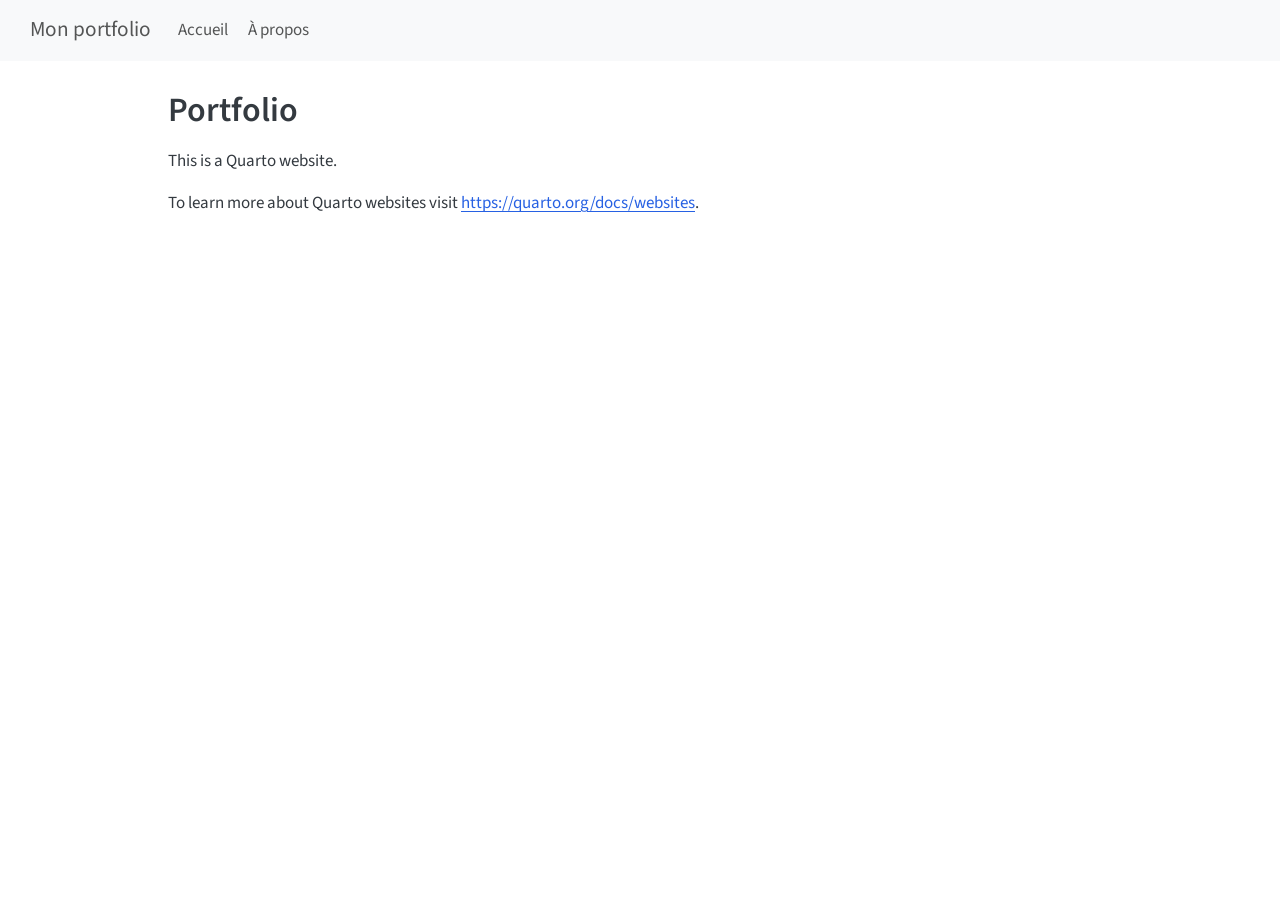
==== docs/mon-site/index.html @ 9d231fc7 "site de base" ====
<!DOCTYPE html>
<html xmlns="http://www.w3.org/1999/xhtml" lang="en" xml:lang="en"><head>

<meta charset="utf-8">
<meta name="generator" content="quarto-1.9.35">

<meta name="viewport" content="width=device-width, initial-scale=1.0, user-scalable=yes">


<title>Portfolio – Mon portfolio</title>
<style>
/* Default styles provided by pandoc.
** See https://pandoc.org/MANUAL.html#variables-for-html for config info.
*/
code{white-space: pre-wrap;}
span.smallcaps{font-variant: small-caps;}
div.columns{display: flex; gap: min(4vw, 1.5em);}
div.column{flex: auto; overflow-x: auto;}
div.hanging-indent{margin-left: 1.5em; text-indent: -1.5em;}
ul.task-list{list-style: none;}
ul.task-list li input[type="checkbox"] {
  width: 0.8em;
  margin: 0 0.8em 0.2em -1em; /* quarto-specific, see https://github.com/quarto-dev/quarto-cli/issues/4556 */ 
  vertical-align: middle;
}
</style>


<script src="../site_libs/quarto-nav/quarto-nav.js"></script>
<script src="../site_libs/quarto-nav/headroom.min.js"></script>
<script src="../site_libs/clipboard/clipboard.min.js"></script>
<script src="../site_libs/quarto-search/autocomplete.umd.js"></script>
<script src="../site_libs/quarto-search/fuse.min.js"></script>
<script src="../site_libs/quarto-search/quarto-search.js"></script>
<meta name="quarto:offset" content="../">
<script src="../site_libs/quarto-html/quarto.js" type="module"></script>
<script src="../site_libs/quarto-html/tabsets/tabsets.js" type="module"></script>
<script src="../site_libs/quarto-html/popper.min.js"></script>
<script src="../site_libs/quarto-html/tippy.umd.min.js"></script>
<script src="../site_libs/quarto-html/anchor.min.js"></script>
<link href="../site_libs/quarto-html/tippy.css" rel="stylesheet">
<link href="../site_libs/quarto-html/quarto-syntax-highlighting-46f66b053e56abd73bb6e954d61a315b.css" rel="stylesheet" id="quarto-text-highlighting-styles">
<script src="../site_libs/bootstrap/bootstrap.min.js"></script>
<link href="../site_libs/bootstrap/bootstrap-icons.css" rel="stylesheet">
<link href="../site_libs/bootstrap/bootstrap-a0f9fd0d421825b736dc1bbcbcba2219.min.css" rel="stylesheet" append-hash="true" id="quarto-bootstrap" data-mode="light">
<script id="quarto-search-options" type="application/json">{
  "location": "navbar",
  "copy-button": false,
  "collapse-after": 3,
  "panel-placement": "end",
  "type": "overlay",
  "limit": 50,
  "keyboard-shortcut": [
    "f",
    "/",
    "s"
  ],
  "show-item-context": false,
  "language": {
    "search-no-results-text": "No results",
    "search-matching-documents-text": "matching documents",
    "search-copy-link-title": "Copy link to search",
    "search-hide-matches-text": "Hide additional matches",
    "search-more-match-text": "more match in this document",
    "search-more-matches-text": "more matches in this document",
    "search-clear-button-title": "Clear",
    "search-text-placeholder": "",
    "search-detached-cancel-button-title": "Cancel",
    "search-submit-button-title": "Submit",
    "search-label": "Search"
  }
}</script>


</head>

<body class="nav-fixed quarto-light">

<div id="quarto-search-results"></div>
  <header id="quarto-header" class="headroom fixed-top">
    <nav class="navbar navbar-expand-lg " data-bs-theme="dark">
      <div class="navbar-container container-fluid">
      <div class="navbar-brand-container mx-auto">
    <a class="navbar-brand" href="../index.html">
    <span class="navbar-title">Mon portfolio</span>
    </a>
  </div>
            <div id="quarto-search" class="" title="Search"></div>
          <button class="navbar-toggler" type="button" data-bs-toggle="collapse" data-bs-target="#navbarCollapse" aria-controls="navbarCollapse" role="menu" aria-expanded="false" aria-label="Toggle navigation" onclick="if (window.quartoToggleHeadroom) { window.quartoToggleHeadroom(); }">
  <span class="navbar-toggler-icon"></span>
</button>
          <div class="collapse navbar-collapse" id="navbarCollapse">
            <ul class="navbar-nav navbar-nav-scroll me-auto">
  <li class="nav-item">
    <a class="nav-link" href="../index.html"> 
<span class="menu-text">Accueil</span></a>
  </li>  
  <li class="nav-item">
    <a class="nav-link" href="../about.html"> 
<span class="menu-text">À propos</span></a>
  </li>  
</ul>
          </div> <!-- /navcollapse -->
            <div class="quarto-navbar-tools">
</div>
      </div> <!-- /container-fluid -->
    </nav>
</header>
<!-- content -->
<div id="quarto-content" class="quarto-container page-columns page-rows-contents page-layout-article page-navbar">
<!-- sidebar -->
<!-- margin-sidebar -->
    <div id="quarto-margin-sidebar" class="sidebar margin-sidebar zindex-bottom">
        
    </div>
<!-- main -->
<main class="content" id="quarto-document-content">

<header id="title-block-header" class="quarto-title-block default">
<div class="quarto-title">
<h1 class="title">Portfolio</h1>
</div>



<div class="quarto-title-meta">

    
  
    
  </div>
  


</header>


<p>This is a Quarto website.</p>
<p>To learn more about Quarto websites visit <a href="https://quarto.org/docs/websites" class="uri">https://quarto.org/docs/websites</a>.</p>



</main> <!-- /main -->
<script id="quarto-html-after-body" type="application/javascript">
  window.document.addEventListener("DOMContentLoaded", function (event) {
    const icon = "";
    const anchorJS = new window.AnchorJS();
    anchorJS.options = {
      placement: 'right',
      icon: icon
    };
    anchorJS.add('.anchored');
    const isCodeAnnotation = (el) => {
      for (const clz of el.classList) {
        if (clz.startsWith('code-annotation-')) {                     
          return true;
        }
      }
      return false;
    }
    const onCopySuccess = function(e) {
      // button target
      const button = e.trigger;
      // don't keep focus
      button.blur();
      // flash "checked"
      button.classList.add('code-copy-button-checked');
      var currentTitle = button.getAttribute("title");
      button.setAttribute("title", "Copied!");
      let tooltip;
      if (window.bootstrap) {
        button.setAttribute("data-bs-toggle", "tooltip");
        button.setAttribute("data-bs-placement", "left");
        button.setAttribute("data-bs-title", "Copied!");
        tooltip = new bootstrap.Tooltip(button, 
          { trigger: "manual", 
            customClass: "code-copy-button-tooltip",
            offset: [0, -8]});
        tooltip.show();    
      }
      setTimeout(function() {
        if (tooltip) {
          tooltip.hide();
          button.removeAttribute("data-bs-title");
          button.removeAttribute("data-bs-toggle");
          button.removeAttribute("data-bs-placement");
        }
        button.setAttribute("title", currentTitle);
        button.classList.remove('code-copy-button-checked');
      }, 1000);
      // clear code selection
      e.clearSelection();
    }
    const getTextToCopy = function(trigger) {
      const outerScaffold = trigger.parentElement.cloneNode(true);
      const codeEl = outerScaffold.querySelector('code');
      for (const childEl of codeEl.children) {
        if (isCodeAnnotation(childEl)) {
          childEl.remove();
        }
      }
      return codeEl.innerText;
    }
    const clipboard = new window.ClipboardJS('.code-copy-button:not([data-in-quarto-modal])', {
      text: getTextToCopy
    });
    clipboard.on('success', onCopySuccess);
    if (window.document.getElementById('quarto-embedded-source-code-modal')) {
      const clipboardModal = new window.ClipboardJS('.code-copy-button[data-in-quarto-modal]', {
        text: getTextToCopy,
        container: window.document.getElementById('quarto-embedded-source-code-modal')
      });
      clipboardModal.on('success', onCopySuccess);
    }
      var localhostRegex = new RegExp(/^(?:http|https):\/\/localhost\:?[0-9]*\//);
      var mailtoRegex = new RegExp(/^mailto:/);
        var filterRegex = new RegExp('/' + window.location.host + '/');
      var isInternal = (href) => {
          return filterRegex.test(href) || localhostRegex.test(href) || mailtoRegex.test(href);
      }
      // Inspect non-navigation links and adorn them if external
     var links = window.document.querySelectorAll('a[href]:not(.nav-link):not(.navbar-brand):not(.toc-action):not(.sidebar-link):not(.sidebar-item-toggle):not(.pagination-link):not(.no-external):not([aria-hidden]):not(.dropdown-item):not(.quarto-navigation-tool):not(.about-link)');
      for (var i=0; i<links.length; i++) {
        const link = links[i];
        if (!isInternal(link.href)) {
          // undo the damage that might have been done by quarto-nav.js in the case of
          // links that we want to consider external
          if (link.dataset.originalHref !== undefined) {
            link.href = link.dataset.originalHref;
          }
        }
      }
    function tippyHover(el, contentFn, onTriggerFn, onUntriggerFn) {
      const config = {
        allowHTML: true,
        maxWidth: 500,
        delay: 100,
        arrow: false,
        appendTo: function(el) {
            return el.parentElement;
        },
        interactive: true,
        interactiveBorder: 10,
        theme: 'quarto',
        placement: 'bottom-start',
      };
      if (contentFn) {
        config.content = contentFn;
      }
      if (onTriggerFn) {
        config.onTrigger = onTriggerFn;
      }
      if (onUntriggerFn) {
        config.onUntrigger = onUntriggerFn;
      }
      window.tippy(el, config); 
    }
    const noterefs = window.document.querySelectorAll('a[role="doc-noteref"]');
    for (var i=0; i<noterefs.length; i++) {
      const ref = noterefs[i];
      tippyHover(ref, function() {
        // use id or data attribute instead here
        let href = ref.getAttribute('data-footnote-href') || ref.getAttribute('href');
        try { href = new URL(href).hash; } catch {}
        const id = href.replace(/^#\/?/, "");
        const note = window.document.getElementById(id);
        if (note) {
          return note.innerHTML;
        } else {
          return "";
        }
      });
    }
    const xrefs = window.document.querySelectorAll('a.quarto-xref');
    const processXRef = (id, note) => {
      // Strip column container classes
      const stripColumnClz = (el) => {
        el.classList.remove("page-full", "page-columns");
        if (el.children) {
          for (const child of el.children) {
            stripColumnClz(child);
          }
        }
      }
      stripColumnClz(note)
      if (id === null || id.startsWith('sec-')) {
        // Special case sections, only their first couple elements
        const container = document.createElement("div");
        if (note.children && note.children.length > 2) {
          container.appendChild(note.children[0].cloneNode(true));
          for (let i = 1; i < note.children.length; i++) {
            const child = note.children[i];
            if (child.tagName === "P" && child.innerText === "") {
              continue;
            } else {
              container.appendChild(child.cloneNode(true));
              break;
            }
          }
          if (window.Quarto?.typesetMath) {
            window.Quarto.typesetMath(container);
          }
          return container.innerHTML
        } else {
          if (window.Quarto?.typesetMath) {
            window.Quarto.typesetMath(note);
          }
          return note.innerHTML;
        }
      } else {
        // Remove any anchor links if they are present
        const anchorLink = note.querySelector('a.anchorjs-link');
        if (anchorLink) {
          anchorLink.remove();
        }
        if (window.Quarto?.typesetMath) {
          window.Quarto.typesetMath(note);
        }
        if (note.classList.contains("callout")) {
          return note.outerHTML;
        } else {
          return note.innerHTML;
        }
      }
    }
    for (var i=0; i<xrefs.length; i++) {
      const xref = xrefs[i];
      tippyHover(xref, undefined, function(instance) {
        instance.disable();
        let url = xref.getAttribute('href');
        let hash = undefined; 
        if (url.startsWith('#')) {
          hash = url;
        } else {
          try { hash = new URL(url).hash; } catch {}
        }
        if (hash) {
          const id = hash.replace(/^#\/?/, "");
          const note = window.document.getElementById(id);
          if (note !== null) {
            try {
              const html = processXRef(id, note.cloneNode(true));
              instance.setContent(html);
            } finally {
              instance.enable();
              instance.show();
            }
          } else {
            // See if we can fetch this
            fetch(url.split('#')[0])
            .then(res => res.text())
            .then(html => {
              const parser = new DOMParser();
              const htmlDoc = parser.parseFromString(html, "text/html");
              const note = htmlDoc.getElementById(id);
              if (note !== null) {
                const html = processXRef(id, note);
                instance.setContent(html);
              } 
            }).finally(() => {
              instance.enable();
              instance.show();
            });
          }
        } else {
          // See if we can fetch a full url (with no hash to target)
          // This is a special case and we should probably do some content thinning / targeting
          fetch(url)
          .then(res => res.text())
          .then(html => {
            const parser = new DOMParser();
            const htmlDoc = parser.parseFromString(html, "text/html");
            const note = htmlDoc.querySelector('main.content');
            if (note !== null) {
              // This should only happen for chapter cross references
              // (since there is no id in the URL)
              // remove the first header
              if (note.children.length > 0 && note.children[0].tagName === "HEADER") {
                note.children[0].remove();
              }
              const html = processXRef(null, note);
              instance.setContent(html);
            } 
          }).finally(() => {
            instance.enable();
            instance.show();
          });
        }
      }, function(instance) {
      });
    }
        let selectedAnnoteEl;
        const selectorForAnnotation = ( cell, annotation) => {
          let cellAttr = 'data-code-cell="' + cell + '"';
          let lineAttr = 'data-code-annotation="' +  annotation + '"';
          const selector = 'span[' + cellAttr + '][' + lineAttr + ']';
          return selector;
        }
        const selectCodeLines = (annoteEl) => {
          const doc = window.document;
          const targetCell = annoteEl.getAttribute("data-target-cell");
          const targetAnnotation = annoteEl.getAttribute("data-target-annotation");
          const annoteSpan = window.document.querySelector(selectorForAnnotation(targetCell, targetAnnotation));
          const lines = annoteSpan.getAttribute("data-code-lines").split(",");
          const lineIds = lines.map((line) => {
            return targetCell + "-" + line;
          })
          let top = null;
          let height = null;
          let parent = null;
          if (lineIds.length > 0) {
              //compute the position of the single el (top and bottom and make a div)
              const el = window.document.getElementById(lineIds[0]);
              top = el.offsetTop;
              height = el.offsetHeight;
              parent = el.parentElement.parentElement;
            if (lineIds.length > 1) {
              const lastEl = window.document.getElementById(lineIds[lineIds.length - 1]);
              const bottom = lastEl.offsetTop + lastEl.offsetHeight;
              height = bottom - top;
            }
            if (top !== null && height !== null && parent !== null) {
              // cook up a div (if necessary) and position it 
              let div = window.document.getElementById("code-annotation-line-highlight");
              if (div === null) {
                div = window.document.createElement("div");
                div.setAttribute("id", "code-annotation-line-highlight");
                div.style.position = 'absolute';
                parent.appendChild(div);
              }
              div.style.top = top - 2 + "px";
              div.style.height = height + 4 + "px";
              div.style.left = 0;
              let gutterDiv = window.document.getElementById("code-annotation-line-highlight-gutter");
              if (gutterDiv === null) {
                gutterDiv = window.document.createElement("div");
                gutterDiv.setAttribute("id", "code-annotation-line-highlight-gutter");
                gutterDiv.style.position = 'absolute';
                const codeCell = window.document.getElementById(targetCell);
                const gutter = codeCell.querySelector('.code-annotation-gutter');
                gutter.appendChild(gutterDiv);
              }
              gutterDiv.style.top = top - 2 + "px";
              gutterDiv.style.height = height + 4 + "px";
            }
            selectedAnnoteEl = annoteEl;
          }
        };
        const unselectCodeLines = () => {
          const elementsIds = ["code-annotation-line-highlight", "code-annotation-line-highlight-gutter"];
          elementsIds.forEach((elId) => {
            const div = window.document.getElementById(elId);
            if (div) {
              div.remove();
            }
          });
          selectedAnnoteEl = undefined;
        };
          // Handle positioning of the toggle
      window.addEventListener(
        "resize",
        throttle(() => {
          elRect = undefined;
          if (selectedAnnoteEl) {
            selectCodeLines(selectedAnnoteEl);
          }
        }, 10)
      );
      function throttle(fn, ms) {
      let throttle = false;
      let timer;
        return (...args) => {
          if(!throttle) { // first call gets through
              fn.apply(this, args);
              throttle = true;
          } else { // all the others get throttled
              if(timer) clearTimeout(timer); // cancel #2
              timer = setTimeout(() => {
                fn.apply(this, args);
                timer = throttle = false;
              }, ms);
          }
        };
      }
        // Attach click handler to the DT
        const annoteDls = window.document.querySelectorAll('dt[data-target-cell]');
        for (const annoteDlNode of annoteDls) {
          annoteDlNode.addEventListener('click', (event) => {
            const clickedEl = event.target;
            if (clickedEl !== selectedAnnoteEl) {
              unselectCodeLines();
              const activeEl = window.document.querySelector('dt[data-target-cell].code-annotation-active');
              if (activeEl) {
                activeEl.classList.remove('code-annotation-active');
              }
              selectCodeLines(clickedEl);
              clickedEl.classList.add('code-annotation-active');
            } else {
              // Unselect the line
              unselectCodeLines();
              clickedEl.classList.remove('code-annotation-active');
            }
          });
        }
    const findCites = (el) => {
      const parentEl = el.parentElement;
      if (parentEl) {
        const cites = parentEl.dataset.cites;
        if (cites) {
          return {
            el,
            cites: cites.split(' ')
          };
        } else {
          return findCites(el.parentElement)
        }
      } else {
        return undefined;
      }
    };
    var bibliorefs = window.document.querySelectorAll('a[role="doc-biblioref"]');
    for (var i=0; i<bibliorefs.length; i++) {
      const ref = bibliorefs[i];
      const citeInfo = findCites(ref);
      if (citeInfo) {
        tippyHover(citeInfo.el, function() {
          var popup = window.document.createElement('div');
          citeInfo.cites.forEach(function(cite) {
            var citeDiv = window.document.createElement('div');
            citeDiv.classList.add('hanging-indent');
            citeDiv.classList.add('csl-entry');
            var biblioDiv = window.document.getElementById('ref-' + cite);
            if (biblioDiv) {
              citeDiv.innerHTML = biblioDiv.innerHTML;
            }
            popup.appendChild(citeDiv);
          });
          return popup.innerHTML;
        });
      }
    }
  });
  </script>
</div> <!-- /content -->




</body></html>
---- docs/site_libs/quarto-html/tippy.css ----
.tippy-box[data-animation=fade][data-state=hidden]{opacity:0}[data-tippy-root]{max-width:calc(100vw - 10px)}.tippy-box{position:relative;background-color:#333;color:#fff;border-radius:4px;font-size:14px;line-height:1.4;white-space:normal;outline:0;transition-property:transform,visibility,opacity}.tippy-box[data-placement^=top]>.tippy-arrow{bottom:0}.tippy-box[data-placement^=top]>.tippy-arrow:before{bottom:-7px;left:0;border-width:8px 8px 0;border-top-color:initial;transform-origin:center top}.tippy-box[data-placement^=bottom]>.tippy-arrow{top:0}.tippy-box[data-placement^=bottom]>.tippy-arrow:before{top:-7px;left:0;border-width:0 8px 8px;border-bottom-color:initial;transform-origin:center bottom}.tippy-box[data-placement^=left]>.tippy-arrow{right:0}.tippy-box[data-placement^=left]>.tippy-arrow:before{border-width:8px 0 8px 8px;border-left-color:initial;right:-7px;transform-origin:center left}.tippy-box[data-placement^=right]>.tippy-arrow{left:0}.tippy-box[data-placement^=right]>.tippy-arrow:before{left:-7px;border-width:8px 8px 8px 0;border-right-color:initial;transform-origin:center right}.tippy-box[data-inertia][data-state=visible]{transition-timing-function:cubic-bezier(.54,1.5,.38,1.11)}.tippy-arrow{width:16px;height:16px;color:#333}.tippy-arrow:before{content:"";position:absolute;border-color:transparent;border-style:solid}.tippy-content{position:relative;padding:5px 9px;z-index:1}
---- docs/site_libs/quarto-html/quarto-syntax-highlighting-46f66b053e56abd73bb6e954d61a315b.css ----
/* quarto syntax highlight colors */
:root {
  --quarto-hl-ot-color: #003B4F;
  --quarto-hl-at-color: #657422;
  --quarto-hl-ss-color: #20794D;
  --quarto-hl-an-color: #5E5E5E;
  --quarto-hl-fu-color: #4758AB;
  --quarto-hl-st-color: #20794D;
  --quarto-hl-cf-color: #003B4F;
  --quarto-hl-op-color: #5E5E5E;
  --quarto-hl-er-color: #AD0000;
  --quarto-hl-bn-color: #AD0000;
  --quarto-hl-al-color: #AD0000;
  --quarto-hl-va-color: #111111;
  --quarto-hl-bu-color: inherit;
  --quarto-hl-ex-color: inherit;
  --quarto-hl-pp-color: #AD0000;
  --quarto-hl-in-color: #5E5E5E;
  --quarto-hl-vs-color: #20794D;
  --quarto-hl-wa-color: #5E5E5E;
  --quarto-hl-do-color: #5E5E5E;
  --quarto-hl-im-color: #00769E;
  --quarto-hl-ch-color: #20794D;
  --quarto-hl-dt-color: #AD0000;
  --quarto-hl-fl-color: #AD0000;
  --quarto-hl-co-color: #5E5E5E;
  --quarto-hl-cv-color: #5E5E5E;
  --quarto-hl-cn-color: #8f5902;
  --quarto-hl-sc-color: #5E5E5E;
  --quarto-hl-dv-color: #AD0000;
  --quarto-hl-kw-color: #003B4F;
}

/* other quarto variables */
:root {
  --quarto-font-monospace: SFMono-Regular, Menlo, Monaco, Consolas, "Liberation Mono", "Courier New", monospace;
}

/* syntax highlight based on Pandoc's rules */
pre > code.sourceCode > span {
  color: #003B4F;
}

code.sourceCode > span {
  color: #003B4F;
}

div.sourceCode,
div.sourceCode pre.sourceCode {
  color: #003B4F;
}

/* Normal */
code span {
  color: #003B4F;
}

/* Alert */
code span.al {
  color: #AD0000;
  font-style: inherit;
}

/* Annotation */
code span.an {
  color: #5E5E5E;
  font-style: inherit;
}

/* Attribute */
code span.at {
  color: #657422;
  font-style: inherit;
}

/* BaseN */
code span.bn {
  color: #AD0000;
  font-style: inherit;
}

/* BuiltIn */
code span.bu {
  font-style: inherit;
}

/* ControlFlow */
code span.cf {
  color: #003B4F;
  font-weight: bold;
  font-style: inherit;
}

/* Char */
code span.ch {
  color: #20794D;
  font-style: inherit;
}

/* Constant */
code span.cn {
  color: #8f5902;
  font-style: inherit;
}

/* Comment */
code span.co {
  color: #5E5E5E;
  font-style: inherit;
}

/* CommentVar */
code span.cv {
  color: #5E5E5E;
  font-style: italic;
}

/* Documentation */
code span.do {
  color: #5E5E5E;
  font-style: italic;
}

/* DataType */
code span.dt {
  color: #AD0000;
  font-style: inherit;
}

/* DecVal */
code span.dv {
  color: #AD0000;
  font-style: inherit;
}

/* Error */
code span.er {
  color: #AD0000;
  font-style: inherit;
}

/* Extension */
code span.ex {
  font-style: inherit;
}

/* Float */
code span.fl {
  color: #AD0000;
  font-style: inherit;
}

/* Function */
code span.fu {
  color: #4758AB;
  font-style: inherit;
}

/* Import */
code span.im {
  color: #00769E;
  font-style: inherit;
}

/* Information */
code span.in {
  color: #5E5E5E;
  font-style: inherit;
}

/* Keyword */
code span.kw {
  color: #003B4F;
  font-weight: bold;
  font-style: inherit;
}

/* Operator */
code span.op {
  color: #5E5E5E;
  font-style: inherit;
}

/* Other */
code span.ot {
  color: #003B4F;
  font-style: inherit;
}

/* Preprocessor */
code span.pp {
  color: #AD0000;
  font-style: inherit;
}

/* SpecialChar */
code span.sc {
  color: #5E5E5E;
  font-style: inherit;
}

/* SpecialString */
code span.ss {
  color: #20794D;
  font-style: inherit;
}

/* String */
code span.st {
  color: #20794D;
  font-style: inherit;
}

/* Variable */
code span.va {
  color: #111111;
  font-style: inherit;
}

/* VerbatimString */
code span.vs {
  color: #20794D;
  font-style: inherit;
}

/* Warning */
code span.wa {
  color: #5E5E5E;
  font-style: italic;
}

.prevent-inlining {
  content: "</";
}

/*# sourceMappingURL=5022ed312398f59a55adce476d7327af.css.map */
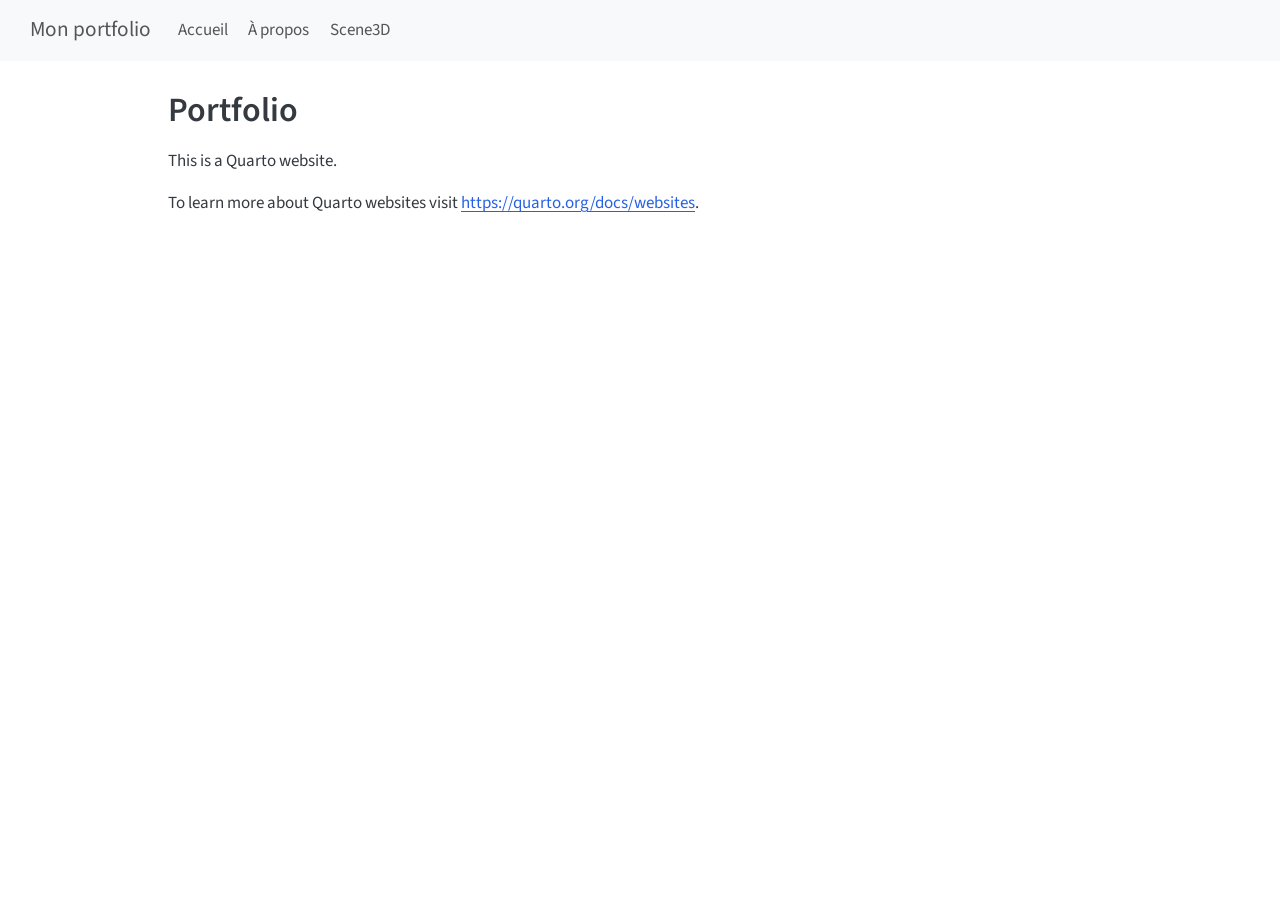
==== commit 68aaba66: "ajout scene three.js" ====
--- a/docs/mon-site/index.html
+++ b/docs/mon-site/index.html
@@ -99,6 +99,10 @@
     <a class="nav-link" href="../about.html"> 
 <span class="menu-text">À propos</span></a>
   </li>  
+  <li class="nav-item">
+    <a class="nav-link" href="../scene3D.html"> 
+<span class="menu-text">Scene3D</span></a>
+  </li>  
 </ul>
           </div> <!-- /navcollapse -->
             <div class="quarto-navbar-tools">
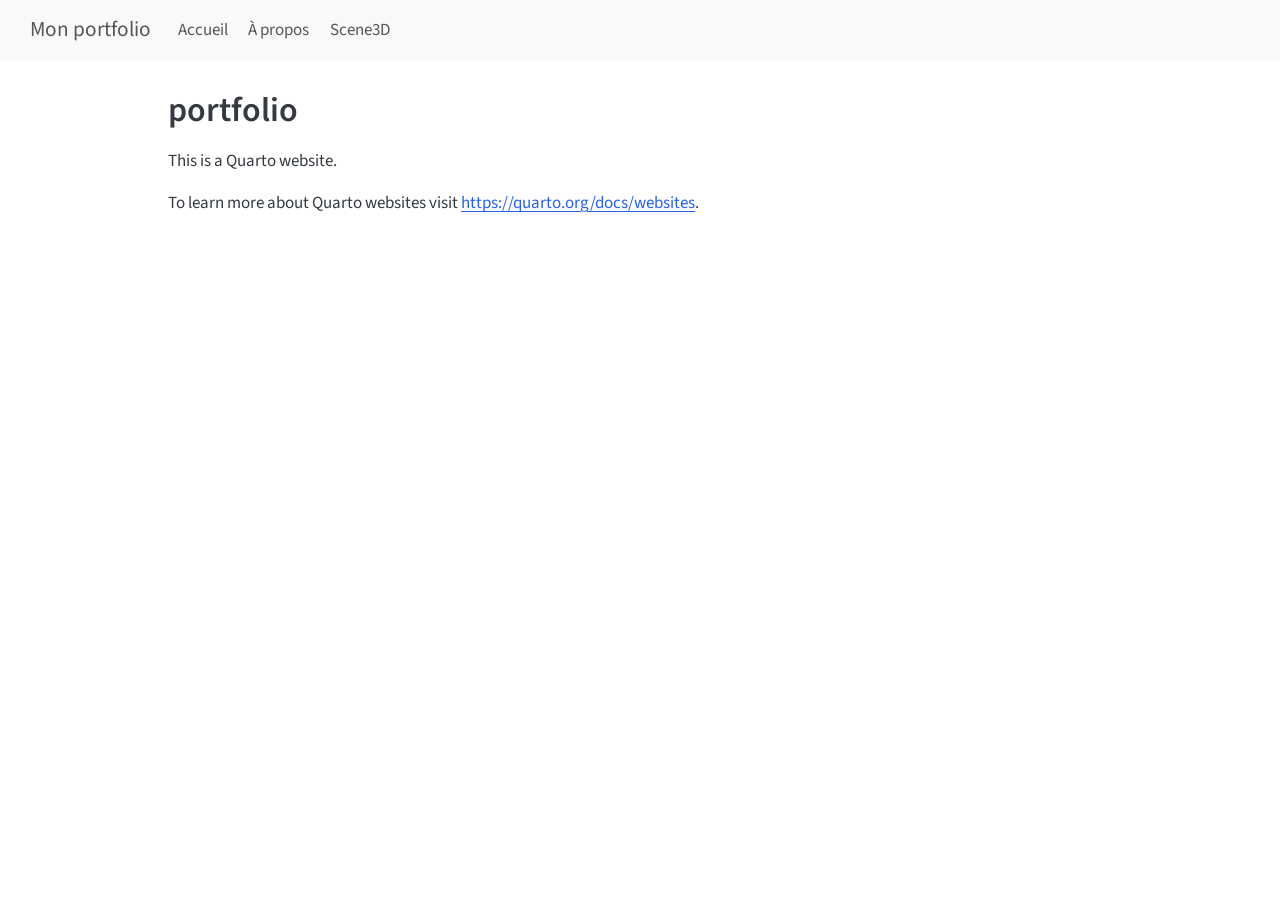
==== commit 1a7325b4: "Mise à jour du site" ====
--- a/docs/mon-site/index.html
+++ b/docs/mon-site/index.html
@@ -2,12 +2,12 @@
 <html xmlns="http://www.w3.org/1999/xhtml" lang="en" xml:lang="en"><head>
 
 <meta charset="utf-8">
-<meta name="generator" content="quarto-1.9.35">
+<meta name="generator" content="quarto-1.9.36">
 
 <meta name="viewport" content="width=device-width, initial-scale=1.0, user-scalable=yes">
 
 
-<title>Portfolio – Mon portfolio</title>
+<title>portfolio – Mon portfolio</title>
 <style>
 /* Default styles provided by pandoc.
 ** See https://pandoc.org/MANUAL.html#variables-for-html for config info.
@@ -29,33 +29,17 @@
 <script src="../site_libs/quarto-nav/quarto-nav.js"></script>
 <script src="../site_libs/quarto-nav/headroom.min.js"></script>
 <script src="../site_libs/clipboard/clipboard.min.js"></script>
-<script src="../site_libs/quarto-search/autocomplete.umd.js"></script>
-<script src="../site_libs/quarto-search/fuse.min.js"></script>
-<script src="../site_libs/quarto-search/quarto-search.js"></script>
-<meta name="quarto:offset" content="../">
 <script src="../site_libs/quarto-html/quarto.js" type="module"></script>
 <script src="../site_libs/quarto-html/tabsets/tabsets.js" type="module"></script>
 <script src="../site_libs/quarto-html/popper.min.js"></script>
 <script src="../site_libs/quarto-html/tippy.umd.min.js"></script>
 <script src="../site_libs/quarto-html/anchor.min.js"></script>
 <link href="../site_libs/quarto-html/tippy.css" rel="stylesheet">
-<link href="../site_libs/quarto-html/quarto-syntax-highlighting-46f66b053e56abd73bb6e954d61a315b.css" rel="stylesheet" id="quarto-text-highlighting-styles">
+<link href="../site_libs/quarto-html/quarto-syntax-highlighting-845c23b38eaddc0f92fda52bfe77a8c8.css" rel="stylesheet" id="quarto-text-highlighting-styles">
 <script src="../site_libs/bootstrap/bootstrap.min.js"></script>
 <link href="../site_libs/bootstrap/bootstrap-icons.css" rel="stylesheet">
 <link href="../site_libs/bootstrap/bootstrap-a0f9fd0d421825b736dc1bbcbcba2219.min.css" rel="stylesheet" append-hash="true" id="quarto-bootstrap" data-mode="light">
 <script id="quarto-search-options" type="application/json">{
-  "location": "navbar",
-  "copy-button": false,
-  "collapse-after": 3,
-  "panel-placement": "end",
-  "type": "overlay",
-  "limit": 50,
-  "keyboard-shortcut": [
-    "f",
-    "/",
-    "s"
-  ],
-  "show-item-context": false,
   "language": {
     "search-no-results-text": "No results",
     "search-matching-documents-text": "matching documents",
@@ -85,7 +69,6 @@
     <span class="navbar-title">Mon portfolio</span>
     </a>
   </div>
-            <div id="quarto-search" class="" title="Search"></div>
           <button class="navbar-toggler" type="button" data-bs-toggle="collapse" data-bs-target="#navbarCollapse" aria-controls="navbarCollapse" role="menu" aria-expanded="false" aria-label="Toggle navigation" onclick="if (window.quartoToggleHeadroom) { window.quartoToggleHeadroom(); }">
   <span class="navbar-toggler-icon"></span>
 </button>
@@ -122,7 +105,7 @@
 
 <header id="title-block-header" class="quarto-title-block default">
 <div class="quarto-title">
-<h1 class="title">Portfolio</h1>
+<h1 class="title">portfolio</h1>
 </div>
 
 
